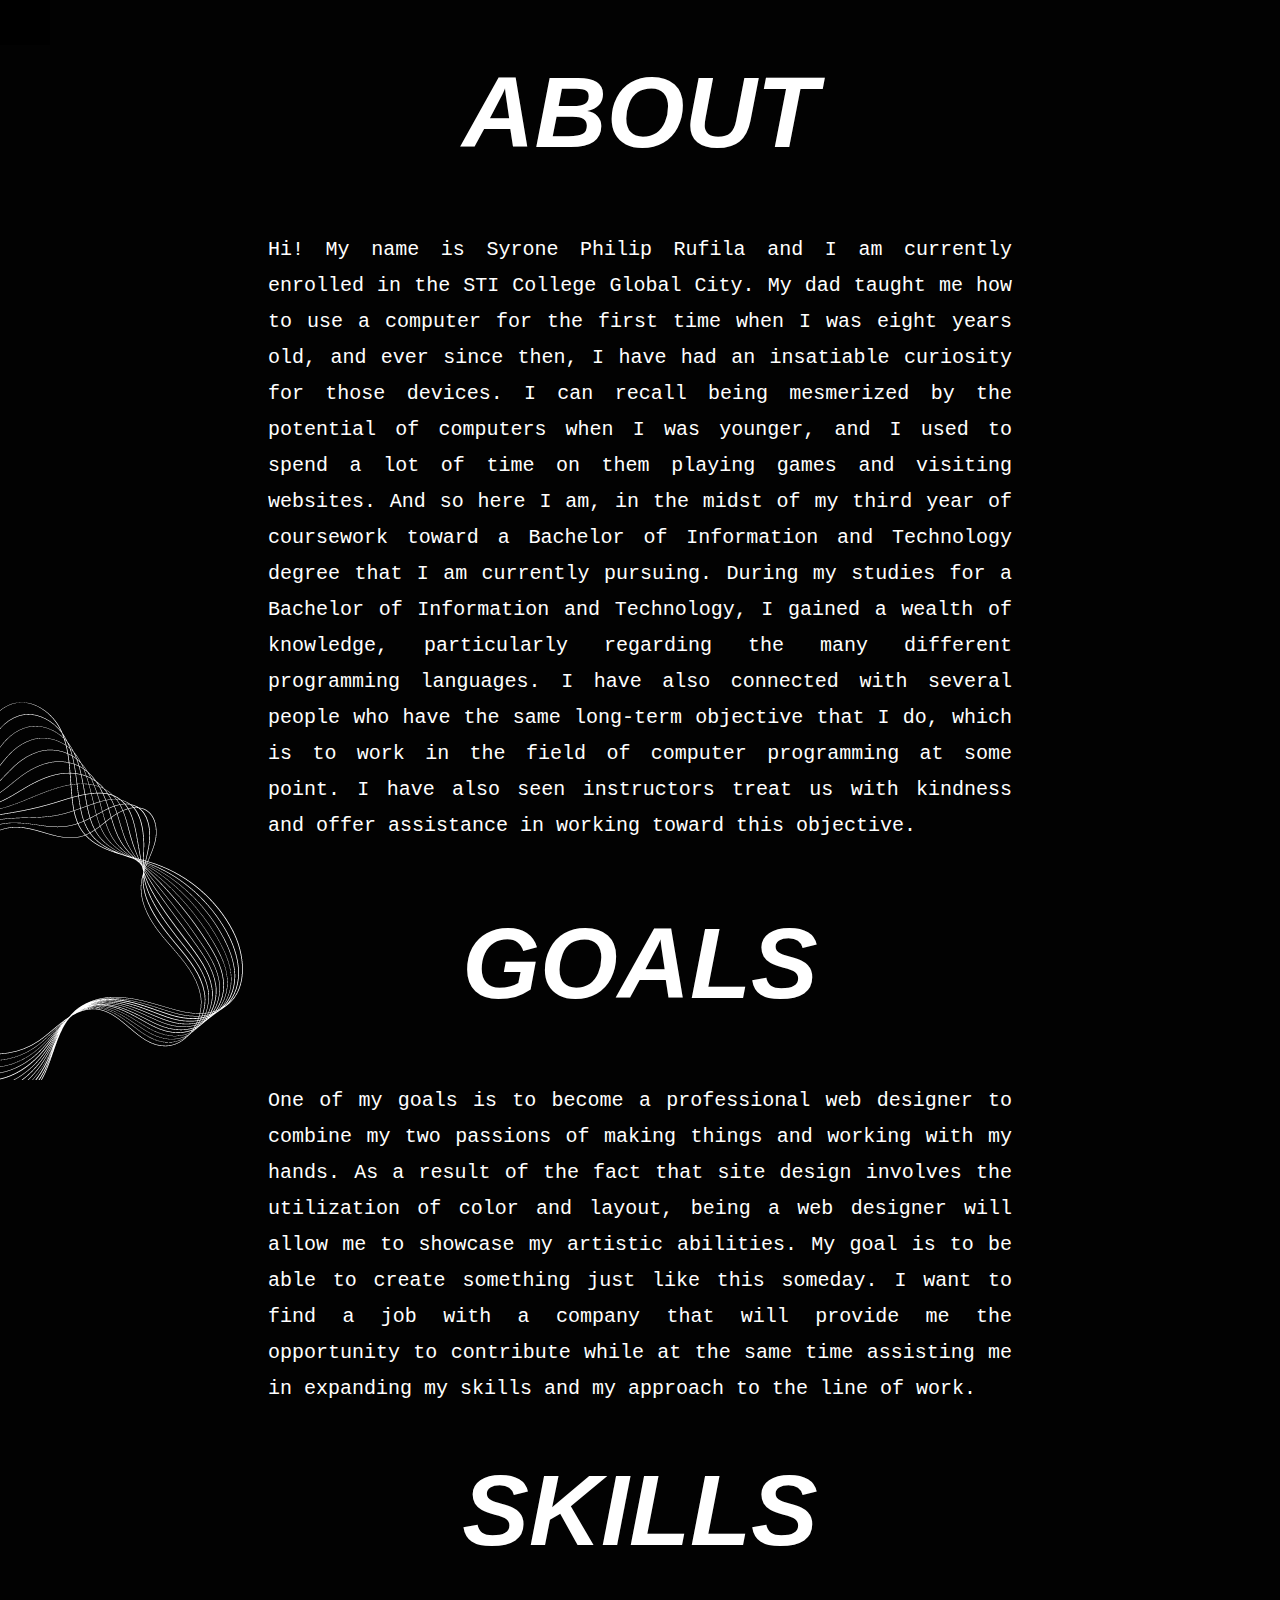
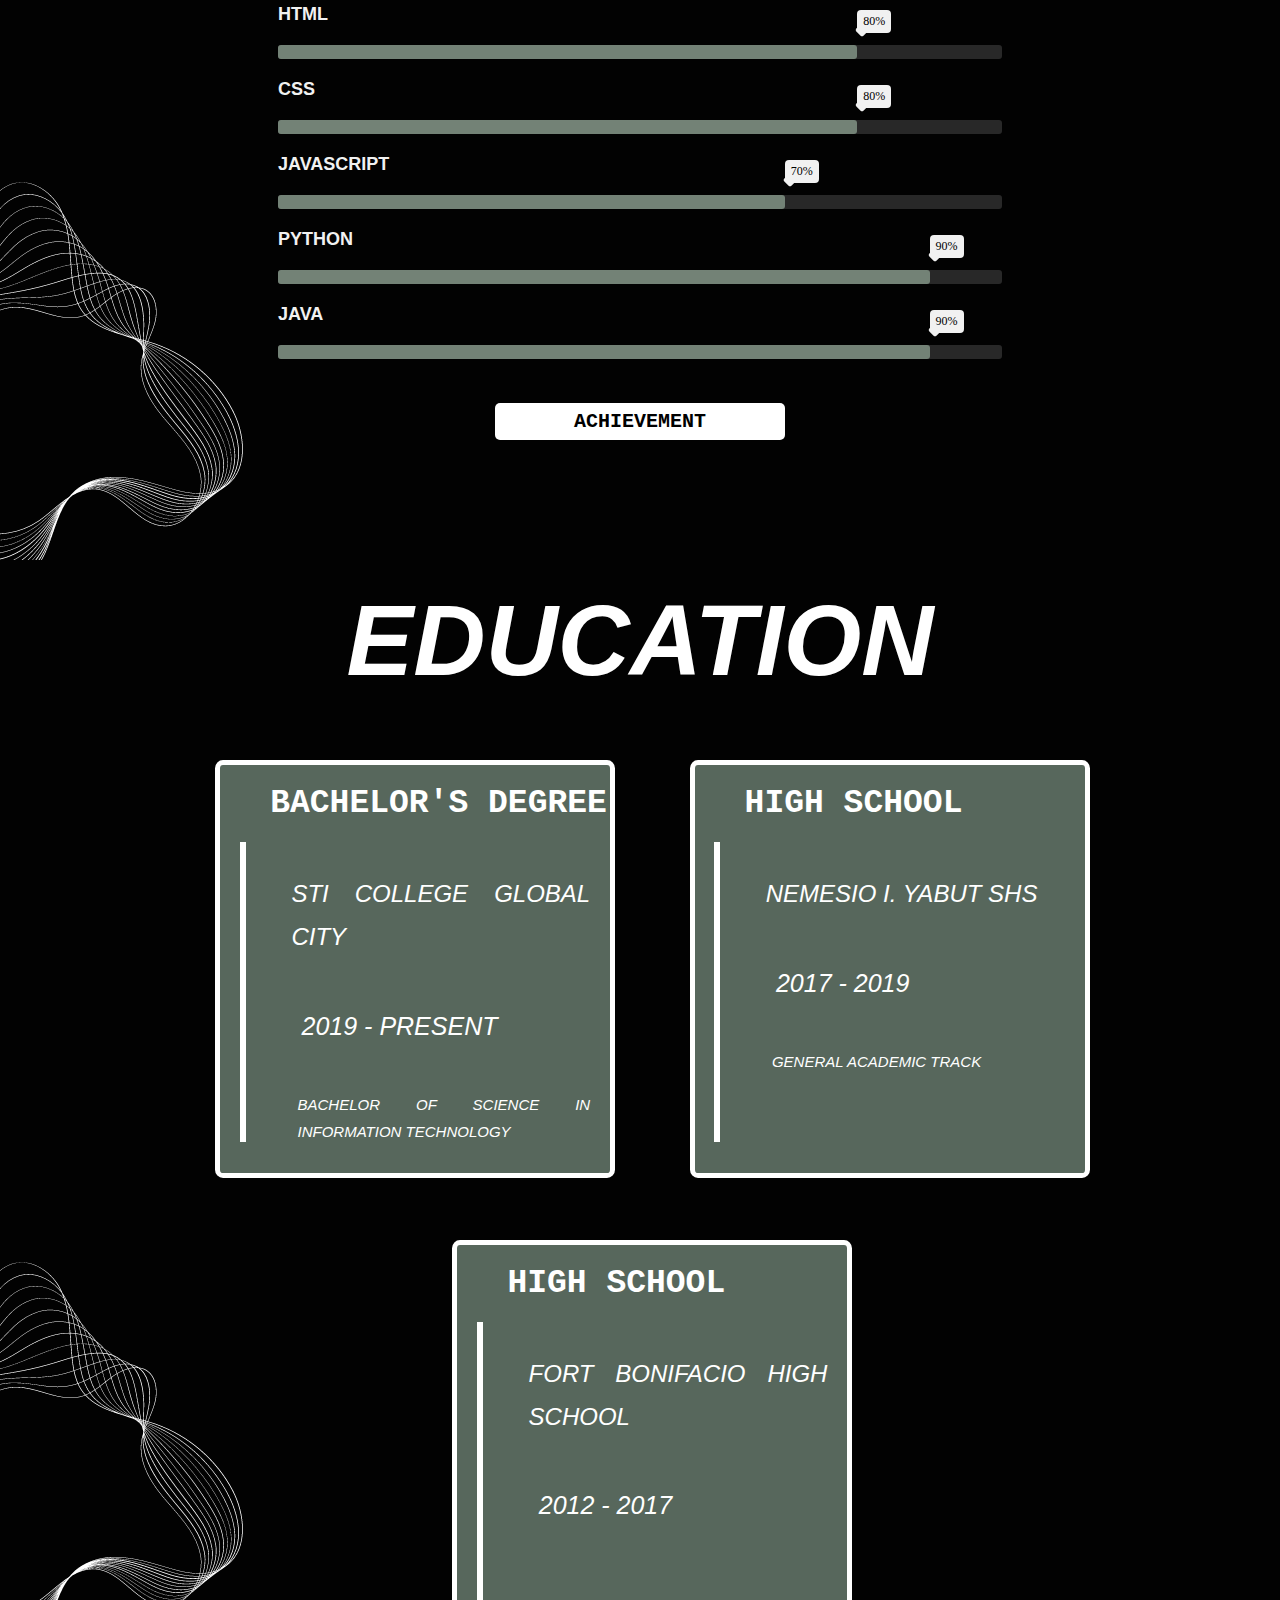
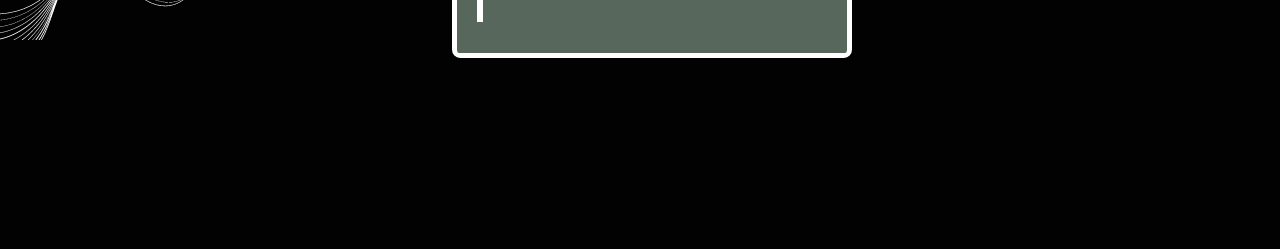
==== HTML/Profile.html @ 3b7302bd "portfolio" ====
<!DOCTYPE html>
<html lang="en">
  <head>
    <meta charset="UTF-8" />
    <meta http-equiv="X-UA-Compatible" content="IE=edge" />
    <meta name="viewport" content="width=device-width, initial-scale=1.0" />
    <title>Profile</title>

    <link rel="stylesheet" type="text/css" href="../CSS/DesktopView.css">
    <link rel="stylesheet" type="text/css" href="../CSS/MobileView.css">
    <link rel="stylesheet" type="text/css" href="../CSS/TabletView.css" />

    <link
      rel="stylesheet"
      href="https://cdnjs.cloudflare.com/ajax/libs/font-awesome/6.1.1/css/all.min.css"
      integrity="sha512-KfkfwYDsLkIlwQp6LFnl8zNdLGxu9YAA1QvwINks4PhcElQSvqcyVLLD9aMhXd13uQjoXtEKNosOWaZqXgel0g=="
      crossorigin="anonymous"
      referrerpolicy="no-referrer"
    />
    <link rel="preconnect" href="https://fonts.googleapis.com" />
    <link rel="preconnect" href="https://fonts.gstatic.com" crossorigin />
    <link
      href="https://fonts.googleapis.com/css2?family=Poppins:wght@200;300;400;500&family=Ubuntu:wght@400;500;700&display=swap"
      rel="stylesheet"
    />
  </head>
  <body>
    <header class="header">
      <div id="menu-btn" class="fas fa-bars"></div>

      <img src="./Pictures/Logo.png" alt="" /></a>

      <nav class="navbar">
        <a href="Index.html">Home</a>
        <a href="AboutMe.html">About</a>
        <a href="Profile.html" class="active">Profile</a>
        <a href="Project.html">Project</a>
      </nav>

      <div class="social">
        <a href="#" class="fa-brands fa-facebook"></a>
        <a href="#" class="fa-brands fa-instagram-square"></a>
        <a href="#" class="fa-solid fa-envelope"></a>
      </div>
    </header>

    <section class="profile">
      <i><h3>ABOUT</h3></i>

      <p>
        Hi! My name is Syrone Philip Rufila and I am currently enrolled in the
        STI College Global City. My dad taught me how to use a computer for the
        first time when I was eight years old, and ever since then, I have had
        an insatiable curiosity for those devices. I can recall being mesmerized
        by the potential of computers when I was younger, and I used to spend a
        lot of time on them playing games and visiting websites. And so here I
        am, in the midst of my third year of coursework toward a Bachelor of
        Information and Technology degree that I am currently pursuing. During
        my studies for a Bachelor of Information and Technology, I gained a
        wealth of knowledge, particularly regarding the many different
        programming languages. I have also connected with several people who
        have the same long-term objective that I do, which is to work in the
        field of computer programming at some point. I have also seen
        instructors treat us with kindness and offer assistance in working
        toward this objective.
      </p>

      <div class="goals">
        <i><h3>GOALS</h3></i>

        <p>
          One of my goals is to become a professional web designer to combine my
          two passions of making things and working with my hands. As a result
          of the fact that site design involves the utilization of color and
          layout, being a web designer will allow me to showcase my artistic
          abilities. My goal is to be able to create something just like this
          someday. I want to find a job with a company that will provide me the
          opportunity to contribute while at the same time assisting me in
          expanding my skills and my approach to the line of work.
        </p>

        
      </div>

      <div class="skills">
        <i><h3>SKILLS</h3></i>
        <div class="skill">
          <div class="skill-name">HTML</div>
          <div class="skill-bar">
            <div class="skill-per" per="80%" style="max-width:80%"></div>
          </div>
        </div>
      
        <div class="skill">
          <div class="skill-name">CSS</div>
          <div class="skill-bar">
            <div class="skill-per" per="80%" style="max-width:80%"></div>
          </div>
        </div>
      
        <div class="skill">
          <div class="skill-name">Javascript</div>
          <div class="skill-bar">
            <div class="skill-per" per="70%" style="max-width:70%"></div>
          </div>
        </div>

        <div class="skill">
          <div class="skill-name">Python</div>
          <div class="skill-bar">
            <div class="skill-per" per="90%" style="max-width: 90%"></div>
          </div>
        </div>
        <div class="skill">
          <div class="skill-name">Java</div>
          <div class="skill-bar">
            <div class="skill-per" per="90%" style="max-width: 90%"></div>
          </div>
        </div>
        
        <div class="achievements">
          <h3>achievement <a href="https://drive.google.com/file/d/1Hwx_IFuGlsJ7PiWvsJ9YrjzZ4pCiCu4P/view?usp=sharing"><i class="fa-solid fa-circle-down"></i></a> </h3>
        
        </div>
      </div>




      <i><h3>education</h3></i>
      <div class="education">
       
        
        <div class="text">

          <h2><i class="fa-solid fa-graduation-cap"></i> Bachelor's Degree</h2>
          <div class="line">
            <div class="icons">

              <div class="text1"><i class="fa-solid fa-school"><p>STI COLLEGE GLOBAL CITY</p></i></div>
              
              <div class="text2"><i class="fa-solid fa-calendar"><p> 2019 - PRESENT</p></i></div>
              
              <div class="text3"><i class="fa-solid fa-book-open"><p>Bachelor of Science in Information Technology</p></i></div>
            </div>
          </div>
        </div>

        <div class="text">

          <h2><i class="fa-solid fa-graduation-cap"></i> high school</h2>
          <div class="line">
            <div class="icons">

              <div class="text1"><i class="fa-solid fa-school"><p>NEMESIO I. YABUT SHS</p></i></div>
              
              <div class="text2"><i class="fa-solid fa-calendar"><p> 2017 - 2019</p></i></div>
              
              <div class="text3"><i class="fa-solid fa-book-open"><p>General Academic Track</p></i></div>
                           
            </div>
           
          </div>
          
          
        </div>
        <div class="text">

          <h2><i class="fa-solid fa-graduation-cap"></i> High school</h2>
          <div class="line">
            <div class="icons">

              <div class="text1"><i class="fa-solid fa-school"><p>fort bonifacio high school</p></i></div>
              
              <div class="text2"><i class="fa-solid fa-calendar"><p> 2012 - 2017</p></i></div>
               
            </div>    
          </div>
        </div>
      </div>

      
      




    </section>

    <script src="../SCRIPT/script.js"></script>



    </script>
  </body>
</html>
---- CSS/DesktopView.css ----
* {
  margin: 0;
  padding: 0;
  box-sizing: border-box;
  color: black;
}

@font-face {
  font-family: "stickwithu_demoregular";
  src: url("..//stickwithu/stickwithu_demo-webfont.woff2") format("woff2"),
    url("..//stickwithu/stickwithu_demo-webfont.woff") format("woff");
  font-weight: normal;
  font-style: normal;
}
*::selection {
  background-color: black;
  color: #b1bce6;
}
*::-webkit-scrollbar {
  height: 0.5rem;
  width: 1rem;
}
*::-webkit-scrollbar-track {
  background-color: transparent;
}
*::-webkit-scrollbar-thumb {
  background-color: black;
}
html {
  font-size: 62.5%;
  overflow-x: hidden;
  scroll-behavior: smooth;
}
body {
  overflow: hidden;
  transition: 0.6s linear !important;
  position: relative;
  z-index: -1;
}
body.active {
  padding-left: 350px;
}

.header {
  position: fixed;
  top: 0;
  left: -350px;
  height: 100vh;
  background-color: white;
  border-right: 5px solid black;
  width: 350px;
  padding: 30px 20px;
  text-align: center;
  display: flex;
  align-items: center;
  justify-content: space-between;
  flex-flow: column;
  transition: 0.2s linear !important;
  text-align: center;
}
.header .logo img {
  max-width: 100%;
  height: auto;
}
.header .navbar {
  width: 100%;
}
.header .navbar a {
  display: block;
  font-size: 25px;
  padding: 15px;
  margin: 5px;
  font-family: "Courier New", Courier, monospace;
  font-size: 30px;
  font-weight: 500;
}
.header .navbar a.active,
.header .navbar a:hover {
  background-color: black;
  color: white;
}
.header .social a {
  font-size: 50px;
  margin: 0 10px;
  cursor: pointer;
  transition: 0.2s linear !important;
  text-decoration: none;
}
.header .social a:hover {
  transform: rotate(360deg);
}
#menu-btn {
  position: absolute;
  top: 0;
  right: -55px;
  height: 45px;
  line-height: 45px;
  width: 50px;
  font-size: 40px;
  cursor: pointer;
  background-color: black;
  color: white;
  cursor: pointer;
  z-index: -1;
}
.header.active {
  left: 0;
}
section {
  padding: 30px 20px;
  margin: 0 auto;
  text-align: center;
  z-index: -1;
}

/* HOMEPAGE */
.home {
  width: 100%;
  height: 100vh;
  background: url(../Pictures/bg.png);
}

.home .name h3 {
  color: #d9d9d9;
  font-size: 200px;
  text-align: center;
  margin-top: 10%;
  font-family: "stickwithu_demoregular";
}
.home .name hr {
  margin-left: 40%;
  margin-right: 40%;
  border: 5px solid #d9d9d9;
  border-radius: 5px;
}
.home .name p {
  color: #d9d9d9;
  margin-top: 4%;
  text-align: center;
  font-family: "stickwithu_demoregular";
  font-size: 50px;
  margin-bottom: 5%;
}
.home .name h4 {
  color: black;
  margin-top: 4%;
  text-align: center;
  background-color: #d9d9d9;
  padding: 1%;
  width: 60%;
  margin: auto;
  max-width: 200px;
  border-radius: 5px;
  font-family: "League Spartan", sans-serif;
  font-size: 20px;
  text-align: center;
  cursor: pointer;
}
.home .name h4:hover {
  color: black;
  background-color: white;
}

.btn {
  display: inline-block;
  margin-top: 10px;
  cursor: pointer;
  padding: 10px 30px;
  background-color: white;
  color: black;
  font-size: 15px;
  border: 2px solid black;
  border-radius: 2%;
}
.btn:hover {
  background-color: black;
  color: white;
}
#menu-btn.fa-times {
  right: 0;
}

.heading span {
  font-size: 40px;
}

/* ABOUT PAGE */
.about {
  display: flex;
  align-items: center;
  flex-wrap: wrap;
  gap: 20px;
  min-height: 100vh;
  background: url(../Pictures/about\ bg.png);
  background-size: auto;
}

.about .image img {
  height: 650px;
  padding: 20px;
  border: 5px solid white;
  border-radius: 2%;
}

.about .image {
  flex: 1 1 400px;
}
.about .text {
  flex: 1 1 400px;
}
.about .text span {
  display: inline-block;
  font-size: 30px;
  color: white;
  margin-bottom: 10%;
}
.about .text p {
  font-size: 20px;
  text-align: justify;
  line-height: 3vh;
  font-family: "Courier New", Courier, monospace;
  font-weight: bold;
  margin-bottom: 5px;
  margin-left: 5px;
  margin-right: 10%;
  color: white;
}

/* PROFILE PAGE */

.profile {
  width: 100%;
  background: url(../Pictures/Profile2\ bg.png);
  color: white;
}
.profile h3 {
  font-size: 100px;
  margin-bottom: 5%;
  color: white;
  font-family: "League Spartan", sans-serif;
  margin-top: 2%;
  text-transform: uppercase;
  font-weight: 100px;
}
.profile p {
  margin-left: 20%;
  margin-right: 20%;
  font-size: 20px;
  text-align: justify;
  text-transform: none;
  line-height: 180%;
  color: white;
  font-family: "Courier New", Courier, monospace;
}
.profile .goals h3 {
  margin-top: 5%;
}
.skills h3 {
  margin-top: 5%;
}
.skills {
  margin: auto;
  width: 60%;
  max-width: 800px;
  padding: 10px;
}

.skill-name {
  font-size: 18px;
  font-weight: 700;
  color: #f1f1f1;
  text-transform: uppercase;
  margin: 20px 0;
  font-family: "League Spartan", sans-serif;
  text-align: left;
}

.skill-bar {
  height: 14px;
  background: #282828;
  border-radius: 3px;
}

.skill-per {
  height: 14px;
  background: #738276;
  border-radius: 3px;
  position: relative;
  animation: fillBars 2.5s 1;
}

.skill-per::before {
  content: attr(per);
  position: absolute;
  padding: 4px 6px;
  background: #f1f1f1;
  border-radius: 4px;
  font-size: 12px;
  top: -35px;
  right: 0;
  transform: translateX(100%);
}

.skill-per::after {
  content: "";
  position: absolute;
  width: 10px;
  height: 10px;
  background: #f1f1f1;
  top: -20px;
  right: 0;
  transform: translateX(100%) rotate(45deg);
  border-radius: 2px;
}

@keyframes fillBars {
  from {
    width: 0;
  }
  to {
    width: 100%;
  }
}
.profile .achievements {
  padding-top: 2%;
  padding-bottom: 10%;
}
.profile .achievements h3 {
  color: black;
  margin-top: 4%;
  text-align: center;
  background-color: white;
  padding: 1%;
  font-family: "Courier New", Courier, monospace;
  margin-left: 30%;
  margin-right: 30%;
  border-radius: 5px;
  font-size: 20px;
  cursor: pointer;
}
.profile .education {
  margin-top: 50px;
  display: flex;
  font-family: "League Spartan", sans-serif;
  flex-wrap: wrap;
  padding-bottom: 8%;
}
.profile .text {
  background-color: #57675c;
  width: 500px;
  margin-left: 4%;
  margin-bottom: 5%;
  border: 5px solid white;
  border-radius: 2%;
  margin-right: 2%;
}
.profile .line {
  border-left: 6px solid white;
  height: 300px;
  margin-left: 5%;
  margin-bottom: 8%;
  margin-top: 5%;
}
.profile .text h2 {
  color: white;
  text-transform: uppercase;
  font-size: 33px;
  padding-top: 20px;
  font-family: "Courier New", Courier, monospace;
  text-align: left;
  padding-left: 50px;
}
.profile .text i {
  color: white;
}
.profile .text .line h2 {
  font-size: 30px;
}

.profile .text .line i {
  margin-right: 20px;
  font-size: 40px;
}
.profile .line .icons i {
  display: flex;
  padding-top: 30px;
  margin-left: 10%;
  text-align: left;
}
.profile .line .icons .text1 p {
  margin: 0%;
  margin-left: 3%;
  font-size: 24px;
  padding-bottom: 5%;
}
.profile .line .icons p {
  text-transform: uppercase;
  font-family: "League Spartan", sans-serif;
}
.profile .line .icons .text2 p {
  margin: 0%;
  margin-left: 6.3%;
  font-size: 25px;
  padding-bottom: 4%;
}
.profile .line .icons .text3 p {
  margin: 0%;
  margin-left: 5%;
  font-size: 20px;
}

/* PROJECT */
.project {
  height: 150vh;
  max-height: 500vh;
  background: url(../Pictures/project\ bg.png);
  font-family: "Courier New", Courier, monospace;
  color: white;
  left: 0%;
  right: 0;
  padding: 0;
  position: relative;
  
  
}
.project h2 {
  font-size: 150px;
  text-align: center;
  text-transform: uppercase;
  color: white;
  padding-top: 2%;
  padding-bottom: 2%;
}
.project .image-gallery {
  width: 100%;
  max-width: 950px;
  margin: 0 auto;
  padding: 50px 20px;
  display: grid;
  grid-template-columns: repeat(auto-fit, minmax(px, 1fr));
  grid-auto-rows: 250px;
  grid-auto-flow: dense;
  grid-gap: 20px;

}

.project .image-gallery .image-box {
  position: relative;
  background-color: #d7d7d8;
  overflow: hidden;
  
  
}

.image-gallery .image-box:nth-child(7n + 1) {
  grid-column: span 2;
  grid-row: span 2;
}

.project .image-gallery .image-box img {
  width: 100%;
  height: 100%;
  object-fit: cover;
  transition: all 0.5s ease;
  
}

.project .image-gallery .image-box:hover img {
  transform: scale(1.1);
  opacity: 0.5;

}

.project .image-gallery .image-box .overlay {
  position: absolute;
  top: 0;
  right: 0;
  bottom: 0;
  left: 0;
  display: flex;
  flex-wrap: wrap;
  align-items: center;
  justify-content: center;
  opacity: 0;
  transition: all 0.5s ease;

}

.project .image-gallery .image-box:hover .overlay {
  top: 20px;
  right: 20px;
  bottom: 20px;
  left: 20px;
  opacity: 1;
  
  
}

.project .image-gallery .image-box .details {
  text-align: center;
  
}

.project .image-gallery .image-box .details .title {
  margin-bottom: 8px;
  font-size: 24px;
  font-weight: 600;
  position: relative;
  top: -5px;
  opacity: 0;
  visibility: hidden;
  transition: all 0.3s ease;
 

}

.project .image-gallery .image-box .details .category {
  font-size: 18px;
  font-weight: 400;
  position: relative;
  bottom: -5px;
  opacity: 0;
  visibility: hidden;
  transition: all 0.3s ease;
  
}

.project .image-gallery .image-box:hover .details .title {
  top: 0px;
  opacity: 1;
  visibility: visible;
  transition: all 0.3s 0.2s ease;

  
}

.project .image-gallery .image-box:hover .details .category {
  bottom: 0;
  opacity: 1;
  visibility: visible;
  transition: all 0.3s 0.2s ease;
}

.project .image-gallery .image-box .details .title a,
.project .image-gallery .image-box .details .category a {
  color: white;
  font-size: 40px;
  text-decoration: none;
  background-color: black;
  text-align: justify;
  
}

.sub{
  display: flex;
  align-items: center;
  flex-wrap: wrap;
  gap: 20px;
  min-height: 100vh;
  background: black;
  background-size: auto;
}

.sub .image h3{
  color: white;
  font-size: 50px;
  text-transform: uppercase;
  font-family: "League Spartan", sans-serif;
 
  
}
.sub .text h2{
  color: white;
  font-size: 40px;
  text-transform: uppercase;
  padding-top: 10%;
  margin-left: 10%;
  margin-right: 20%;
  font-family: 'Courier New', Courier, monospace;
  text-align: left;
}
.sub .text p{
  color: white;
  font-size: 40px;
  text-transform: uppercase;
  padding-top: 10%;
  margin-left: 10%;
  margin-right: 60%;
  font-family: 'Courier New', Courier, monospace;
  text-align: justify;
}

.sub .image img {
  height: 650px;
  padding: 20px;
  border: 5px solid white;
  border-radius: 2%;
  margin-top: 5%;
}

.sub .image {
  flex: 1 1 800px;
  padding-left: 5%;
}
.sub .text {
  flex: 1 1 400px;
}
---- CSS/MobileView.css ----
@media (max-width: 768px) {
  .image-gallery {
    grid-template-columns: repeat(auto-fit, minmax(250px, 1fr));
    grid-auto-rows: 250px;
  }

  .image-gallery .image-box:nth-child(7n + 1) {
    grid-column: unset;
    grid-row: unset;
  }
  .sub .image img {
    height: 400px;
    width: 100%;
    margin-right: 5%;
  }
  .sub .image {
    margin-right: 5%;
  }
  .project{
    height: auto;
  }
  
 
}
@media (max-width: 700px) {
  .about .text p {
    background-color: #0e0d0d;
    color: white;
  }
  .home .name h3 {
    font-size: 100px;
  }
  .home .name p {
    font-size: 30px;
  }
  html {
    font-size: 55%;
  }
  body.active {
    padding-left: 0;
  }
  .profile .left-info .text-1 h3 {
    margin-right: 0;
  }
  .profile .left-info .text-2 h3 {
    margin-right: 0;
  }
  .header.active {
    z-index: 1;
  }
  .about .text p {
    padding: 0%;
    margin-right: 0%;
  }
  .about .text{
    margin: 0%;
    padding: 0%;
  }
  .about .text span {
    padding: 0%;
    margin: 20px;
  }
  .about .image img {
    height: 500px;
    width: 100%;
    max-width: 500px;
  }
  .profile .achievements h3 {
    font-size: 15px;
  }
  .skills {
    width: 100%;
    max-width: 8000px;
  }
  .profile .education h3{
    font-size: 80px;
  }
  .profile .line .icons  p{
    background-color: transparent;
  }
  .profile .line .icons .text3 p{
    text-align: left;
  }
  .project h2{
    font-size: 60px;
  }
  .sub .image img {
    height: 400px;
    width: 100%;
    margin-right: 5%;
  }

 
  
 
}
@media (max-width: 500px) {
  .profile .achievements h3 {
    font-size: 20px;
    margin: auto;
    margin-top: 10%;
  }
  .profile p {
    margin: 0%;
    background-color: black;
  }
  .profile .education h3{
    font-size: 70px;
  }
  .profile .text{
    margin-right: 5%;
  }
  .DLMS .text h2{
    font-size: 30px;
  }
  .sub .image h3{
    font-size: 25px;
    padding-top: 5%;
  }
  .sub .text h2{
    font-size: 30px;
    padding-bottom: 10%;
  }

}
@media (max-width: 450px) {
  html {
    font-size: 50;
  }
  .header.active {
    padding-top: 70px;
  }
  #menu-btn.fa-times {
    right: 0;
  }
  .profile h3{
    font-size: 50px;
  }
  .profile .education h3{
    font-size: 50px;
    margin-right: 3%;
  }
  .profile .line .icons .text3 p{
    font-size: 15px;
  }
  .profile .line .icons .text2 p{
    font-size: 15px;
  }
  .profile .line .icons .text1 p{
    font-size: 15px;
  }
  .profile .text h2{
    font-size: 20px;
  }

}

@media (max-width: 280px) {
  .header.active {
    height: 100%;
    width: 100%;
  }
}
---- CSS/TabletView.css ----
@media (max-width: 1870px){
  .profile .text{
    width: 400px;

  }
  .profile .line .icons .text3 p{
    font-size: 15px;
  }
  .profile .education{
    justify-content: center;
  }
  .sub .image{
    margin-top: 10%;
  }
  .sub .image img {
    height: auto;
    width: 100%;
  }
  .sub .image {
    margin-right: 5%;
  }
  .project{
    height: auto;
  }
  


}

@media (max-width: 1095px){
    .about .text p{
      margin: 0%;
      background-color: #0e0d0d;
      line-height: 130%;
    }
    .about .image img{
      width: 100%;
      height: auto;
    }
    .home .name h3{
        font-size: 100px;
    }
    .DLMS .image{
      padding-right: 5%;
    }
    .DLMS .image img{
      width: 100%;
      height: auto;
    
    }
    .DLMS .text h2 {
      text-align:justify;
    }
    .sub .text h2{
      font-size: 30px;
      padding-bottom: 10%;
    }
    
   
  }
  @media (max-width: 912px){
    .profile .text{
      width: 600px;
      margin-left: 15%;
    }

    
  }
  @media (max-width: 820px){
    .profile .text{
      width: 600px;
      margin-left: 10%;
    }

  }
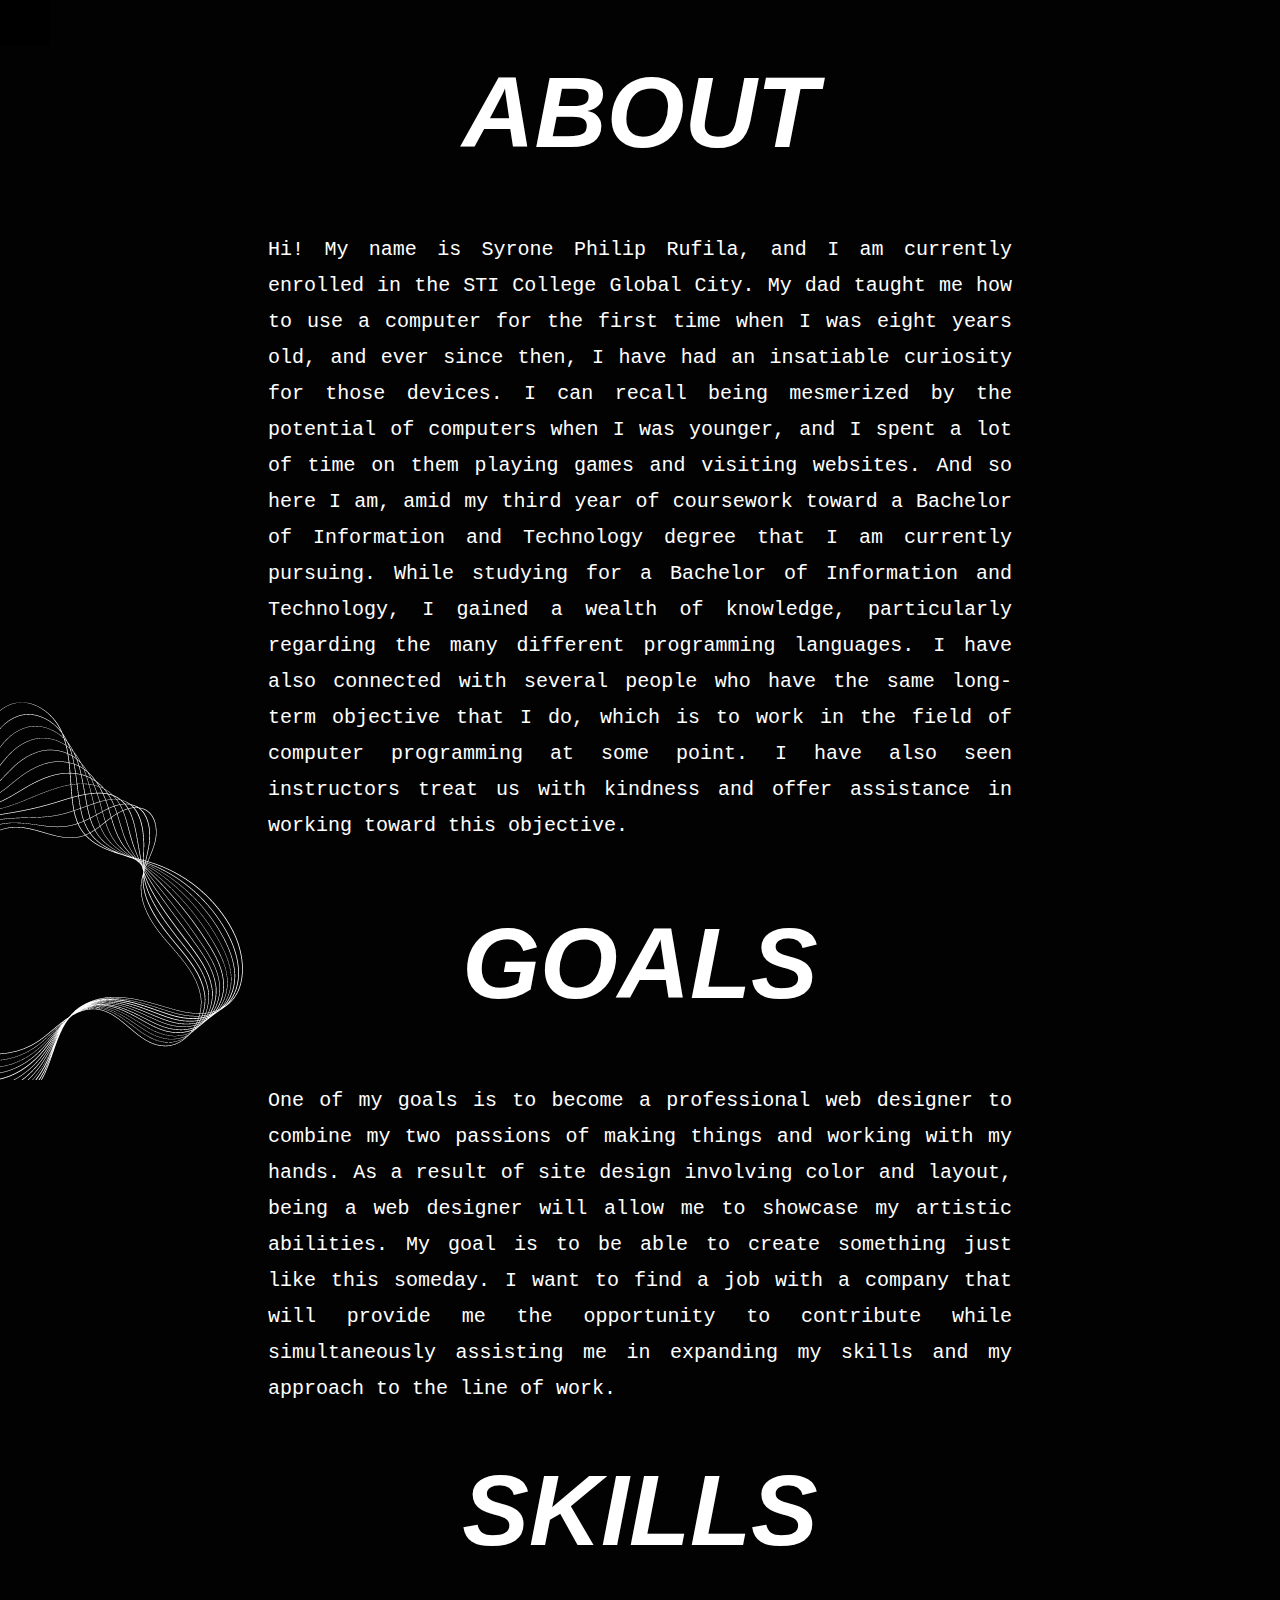
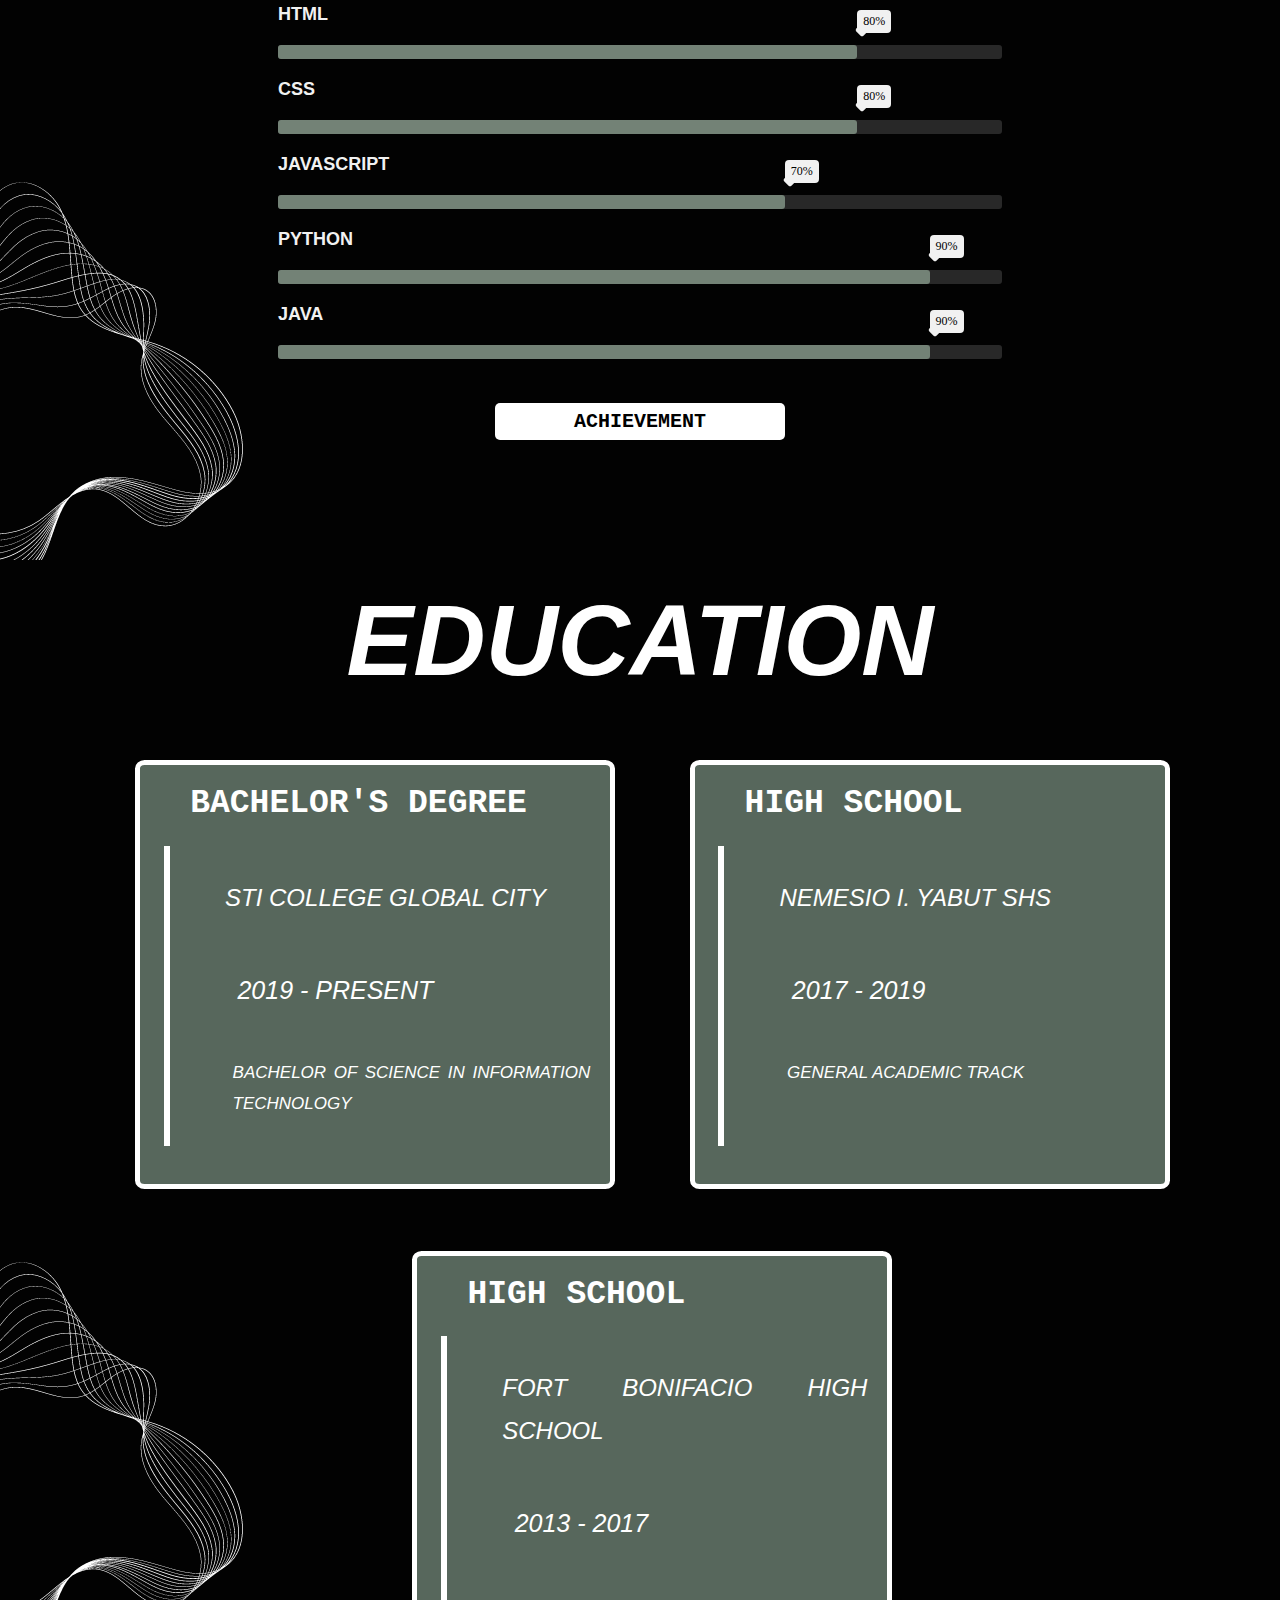
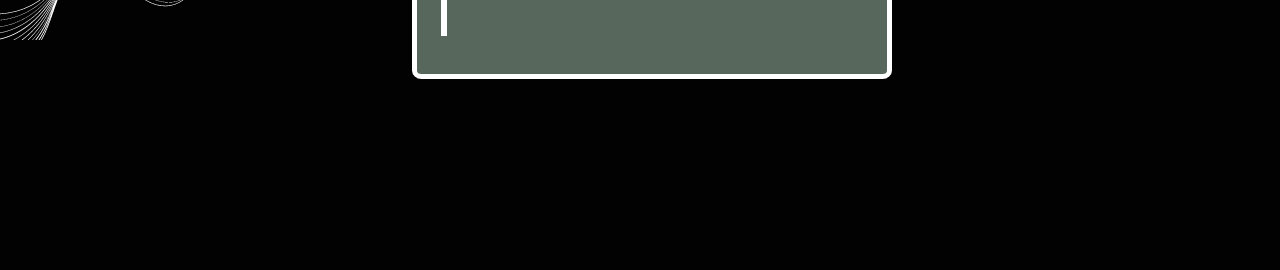
==== commit 99fd59c6: "Update Profile.html" ====
--- a/HTML/Profile.html
+++ b/HTML/Profile.html
@@ -31,16 +31,25 @@
       <img src="./Pictures/Logo.png" alt="" /></a>
 
       <nav class="navbar">
-        <a href="Index.html">Home</a>
-        <a href="AboutMe.html">About</a>
-        <a href="Profile.html" class="active">Profile</a>
-        <a href="Project.html">Project</a>
+        <a href="../index.html">Home</a>
+        <a href="./AboutMe.html">About</a>
+        <a href="./Profile.html" class="active">Profile</a>
+        <a href="./Project.html">Project</a>
       </nav>
 
       <div class="social">
-        <a href="#" class="fa-brands fa-facebook"></a>
-        <a href="#" class="fa-brands fa-instagram-square"></a>
-        <a href="#" class="fa-solid fa-envelope"></a>
+        <a
+          href="https://www.facebook.com/SyroneR"
+          class="fa-brands fa-facebook"
+        ></a>
+        <a
+          href="https://www.instagram.com"
+          class="fa-brands fa-instagram-square"
+        ></a>
+        <a
+          href="mailto:syronerufila3@gmail.com"
+          class="fa-solid fa-envelope"
+        ></a>
       </div>
     </header>
 
@@ -48,35 +57,14 @@
       <i><h3>ABOUT</h3></i>
 
       <p>
-        Hi! My name is Syrone Philip Rufila and I am currently enrolled in the
-        STI College Global City. My dad taught me how to use a computer for the
-        first time when I was eight years old, and ever since then, I have had
-        an insatiable curiosity for those devices. I can recall being mesmerized
-        by the potential of computers when I was younger, and I used to spend a
-        lot of time on them playing games and visiting websites. And so here I
-        am, in the midst of my third year of coursework toward a Bachelor of
-        Information and Technology degree that I am currently pursuing. During
-        my studies for a Bachelor of Information and Technology, I gained a
-        wealth of knowledge, particularly regarding the many different
-        programming languages. I have also connected with several people who
-        have the same long-term objective that I do, which is to work in the
-        field of computer programming at some point. I have also seen
-        instructors treat us with kindness and offer assistance in working
-        toward this objective.
+        Hi! My name is Syrone Philip Rufila, and I am currently enrolled in the STI College Global City. My dad taught me how to use a computer for the first time when I was eight years old, and ever since then, I have had an insatiable curiosity for those devices. I can recall being mesmerized by the potential of computers when I was younger, and I spent a lot of time on them playing games and visiting websites. And so here I am, amid my third year of coursework toward a Bachelor of Information and Technology degree that I am currently pursuing. While studying for a Bachelor of Information and Technology, I gained a wealth of knowledge, particularly regarding the many different programming languages. I have also connected with several people who have the same long-term objective that I do, which is to work in the field of computer programming at some point. I have also seen instructors treat us with kindness and offer assistance in working toward this objective.
       </p>
 
       <div class="goals">
         <i><h3>GOALS</h3></i>
 
         <p>
-          One of my goals is to become a professional web designer to combine my
-          two passions of making things and working with my hands. As a result
-          of the fact that site design involves the utilization of color and
-          layout, being a web designer will allow me to showcase my artistic
-          abilities. My goal is to be able to create something just like this
-          someday. I want to find a job with a company that will provide me the
-          opportunity to contribute while at the same time assisting me in
-          expanding my skills and my approach to the line of work.
+           One of my goals is to become a professional web designer to combine my two passions of making things and working with my hands. As a result of site design involving color and layout, being a web designer will allow me to showcase my artistic abilities. My goal is to be able to create something just like this someday. I want to find a job with a company that will provide me the opportunity to contribute while simultaneously assisting me in expanding my skills and my approach to the line of work.
         </p>
 
         
@@ -172,7 +160,7 @@
 
               <div class="text1"><i class="fa-solid fa-school"><p>fort bonifacio high school</p></i></div>
               
-              <div class="text2"><i class="fa-solid fa-calendar"><p> 2012 - 2017</p></i></div>
+              <div class="text2"><i class="fa-solid fa-calendar"><p> 2013 - 2017</p></i></div>
                
             </div>    
           </div>
--- a/CSS/DesktopView.css
+++ b/CSS/DesktopView.css
@@ -347,7 +347,7 @@
 }
 .profile .text {
   background-color: #57675c;
-  width: 500px;
+  width: 480px;
   margin-left: 4%;
   margin-bottom: 5%;
   border: 5px solid white;
@@ -406,7 +406,7 @@
 .profile .line .icons .text3 p {
   margin: 0%;
   margin-left: 5%;
-  font-size: 20px;
+  font-size: 17px;
 }
 
 /* PROJECT */
--- a/CSS/MobileView.css
+++ b/CSS/MobileView.css
@@ -89,6 +89,9 @@
     width: 100%;
     margin-right: 5%;
   }
+   .profile h3{
+    font-size: 40px;
+  }
 
  
   
--- a/CSS/TabletView.css
+++ b/CSS/TabletView.css
@@ -1,11 +1,5 @@
 @media (max-width: 1870px){
-  .profile .text{
-    width: 400px;
 
-  }
-  .profile .line .icons .text3 p{
-    font-size: 15px;
-  }
   .profile .education{
     justify-content: center;
   }
@@ -22,6 +16,10 @@
   .project{
     height: auto;
   }
+   .project .text{
+    width: auto;
+  }
+  
   
 
 
@@ -73,4 +71,4 @@
     }
 
   }
-  +  
